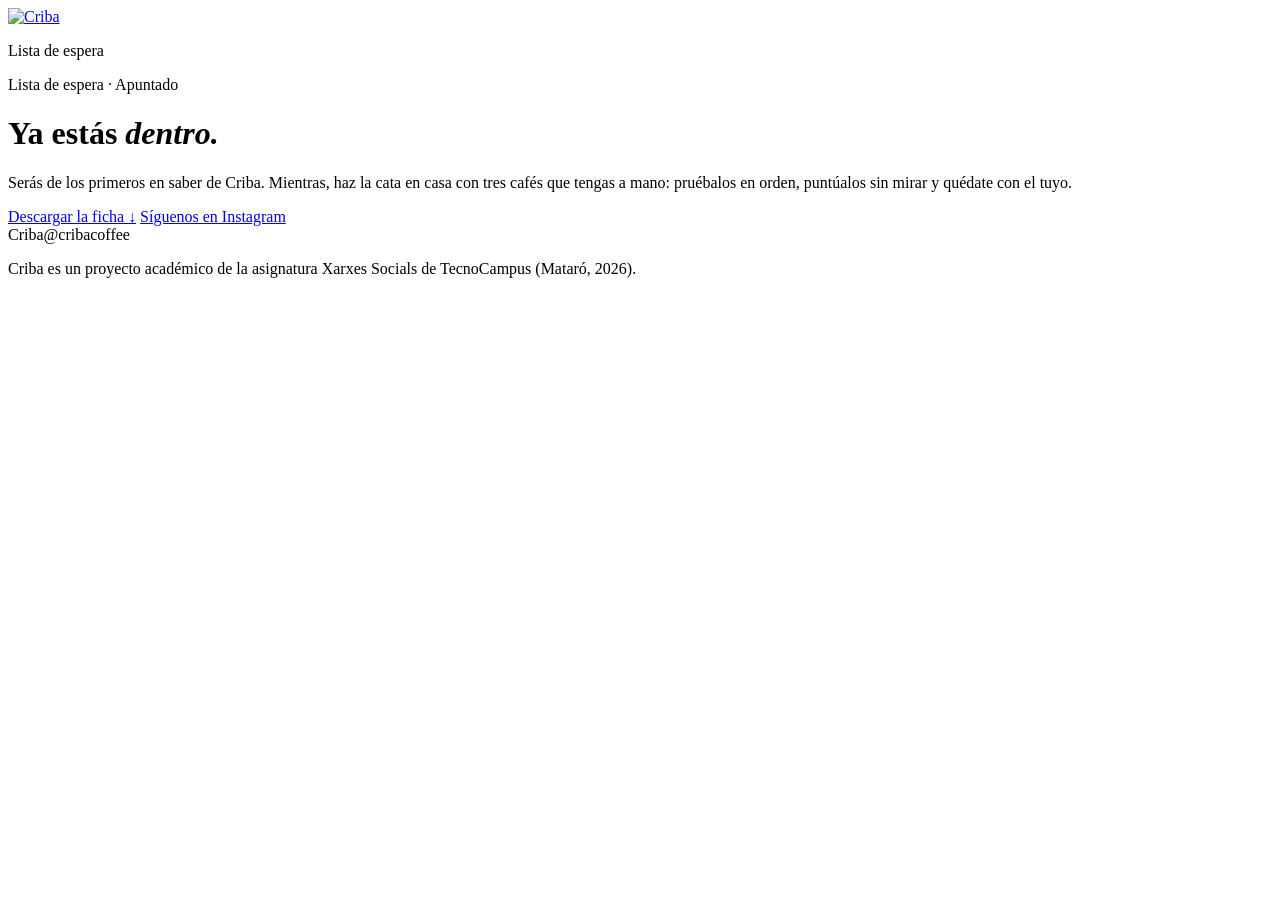
==== public/gracias/index.html @ 054a1509 "Landing de la lista de espera de Criba Página con la identidad del manual de marca (Fraunces, DM Mon" ====
<!doctype html>
<html lang="es">
<head>
  <meta charset="utf-8">
  <meta name="viewport" content="width=device-width, initial-scale=1">
  <title>Ya estás dentro · Criba</title>
  <meta name="robots" content="noindex">
  <meta name="theme-color" content="#F5D4C8">
  <link rel="icon" href="/favicon.svg" type="image/svg+xml">
  <link rel="icon" href="/favicon-32.png" sizes="32x32" type="image/png">
  <link rel="apple-touch-icon" href="/apple-touch-icon.png">
  <link rel="stylesheet" href="/assets/css/styles.css?v=1">
</head>
<body>
  <header class="cabecera">
    <div class="wrap top">
      <a class="top__logo" href="/"><img src="/assets/logo/criba-logotipo-horizontal.svg" alt="Criba" width="341" height="104"></a>
      <p class="top__estado mono">Lista de espera</p>
    </div>
  </header>

  <main class="pagina">
    <div class="wrap">
      <p class="etiqueta mono">Lista de espera · Apuntado</p>
      <h1 class="display">Ya estás <em>dentro.</em></h1>
      <div class="texto">
        <p>Serás de los primeros en saber de Criba. Mientras, haz la cata en casa con tres cafés que tengas a mano: pruébalos en orden, puntúalos sin mirar y quédate con el tuyo.</p>
      </div>
      <div class="pagina__acciones">
        <a class="btn" href="/descargas/ficha-de-cata-criba.pdf" download>Descargar la ficha <span aria-hidden="true">↓</span></a>
        <a class="btn btn--linea" href="https://www.instagram.com/cribacoffee/" rel="noopener">Síguenos en Instagram</a>
      </div>
    </div>
  </main>

  <footer class="pie">
    <div class="wrap">
      <div class="pie__fila mono"><span>Criba</span><span>@cribacoffee</span></div>
      <p class="pie__legal">Criba es un proyecto académico de la asignatura Xarxes Socials de TecnoCampus (Mataró, 2026).</p>
    </div>
  </footer>
</body>
</html>
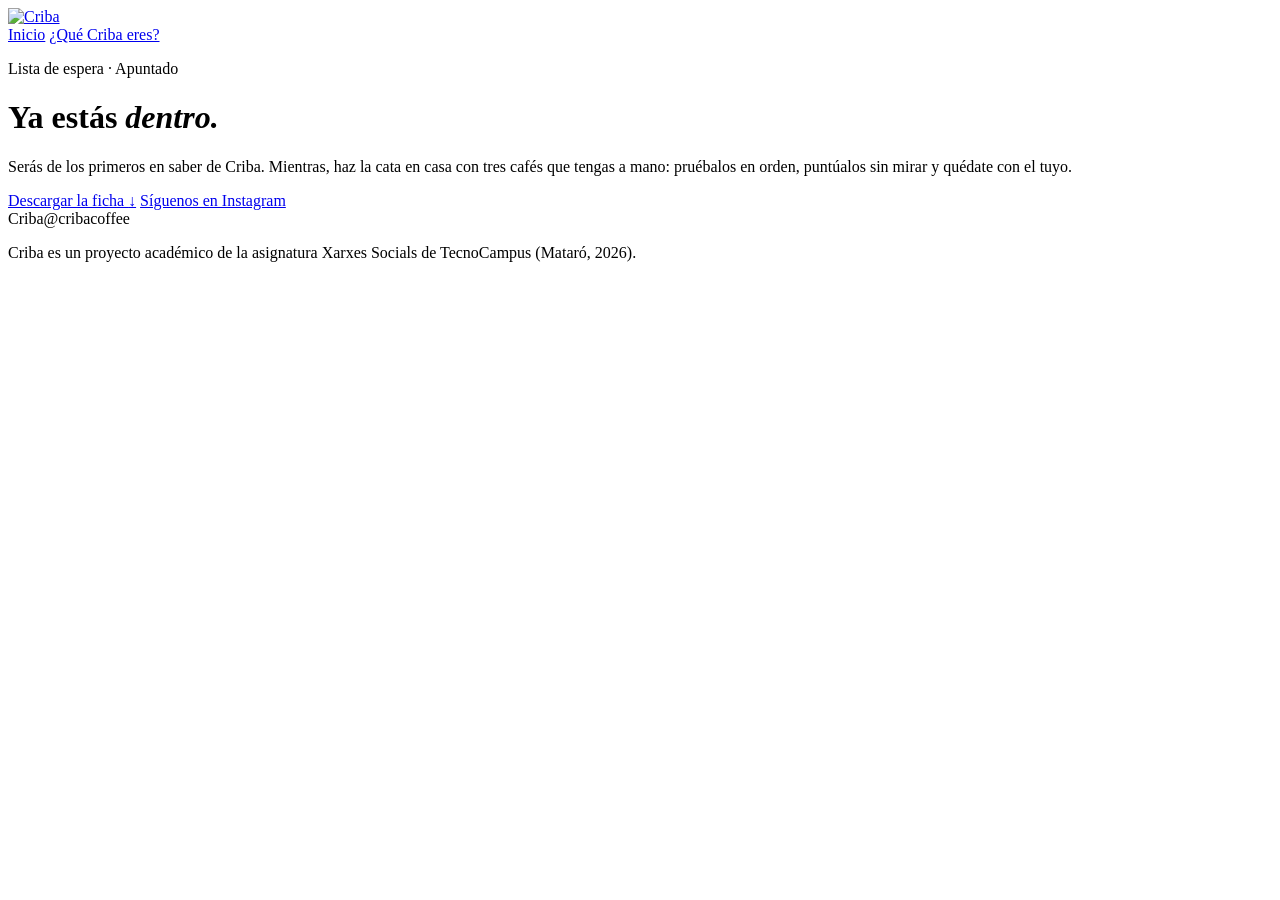
==== commit 4ca4510f: "Sección «¿Qué Criba eres?» y menú principal - Test de cinco preguntas en /que-criba-eres/ con la ide" ====
--- a/public/gracias/index.html
+++ b/public/gracias/index.html
@@ -9,13 +9,17 @@
   <link rel="icon" href="/favicon.svg" type="image/svg+xml">
   <link rel="icon" href="/favicon-32.png" sizes="32x32" type="image/png">
   <link rel="apple-touch-icon" href="/apple-touch-icon.png">
-  <link rel="stylesheet" href="/assets/css/styles.css?v=1">
+  <link rel="stylesheet" href="/assets/css/styles.css?v=3">
+  <script src="/assets/js/consentimiento.js?v=1" defer></script>
 </head>
 <body>
   <header class="cabecera">
     <div class="wrap top">
       <a class="top__logo" href="/"><img src="/assets/logo/criba-logotipo-horizontal.svg" alt="Criba" width="341" height="104"></a>
-      <p class="top__estado mono">Lista de espera</p>
+      <nav class="menu" aria-label="Principal">
+        <a class="menu__link" href="/">Inicio</a>
+        <a class="menu__link menu__link--test" href="/que-criba-eres/">¿Qué Criba eres?</a>
+      </nav>
     </div>
   </header>
 
